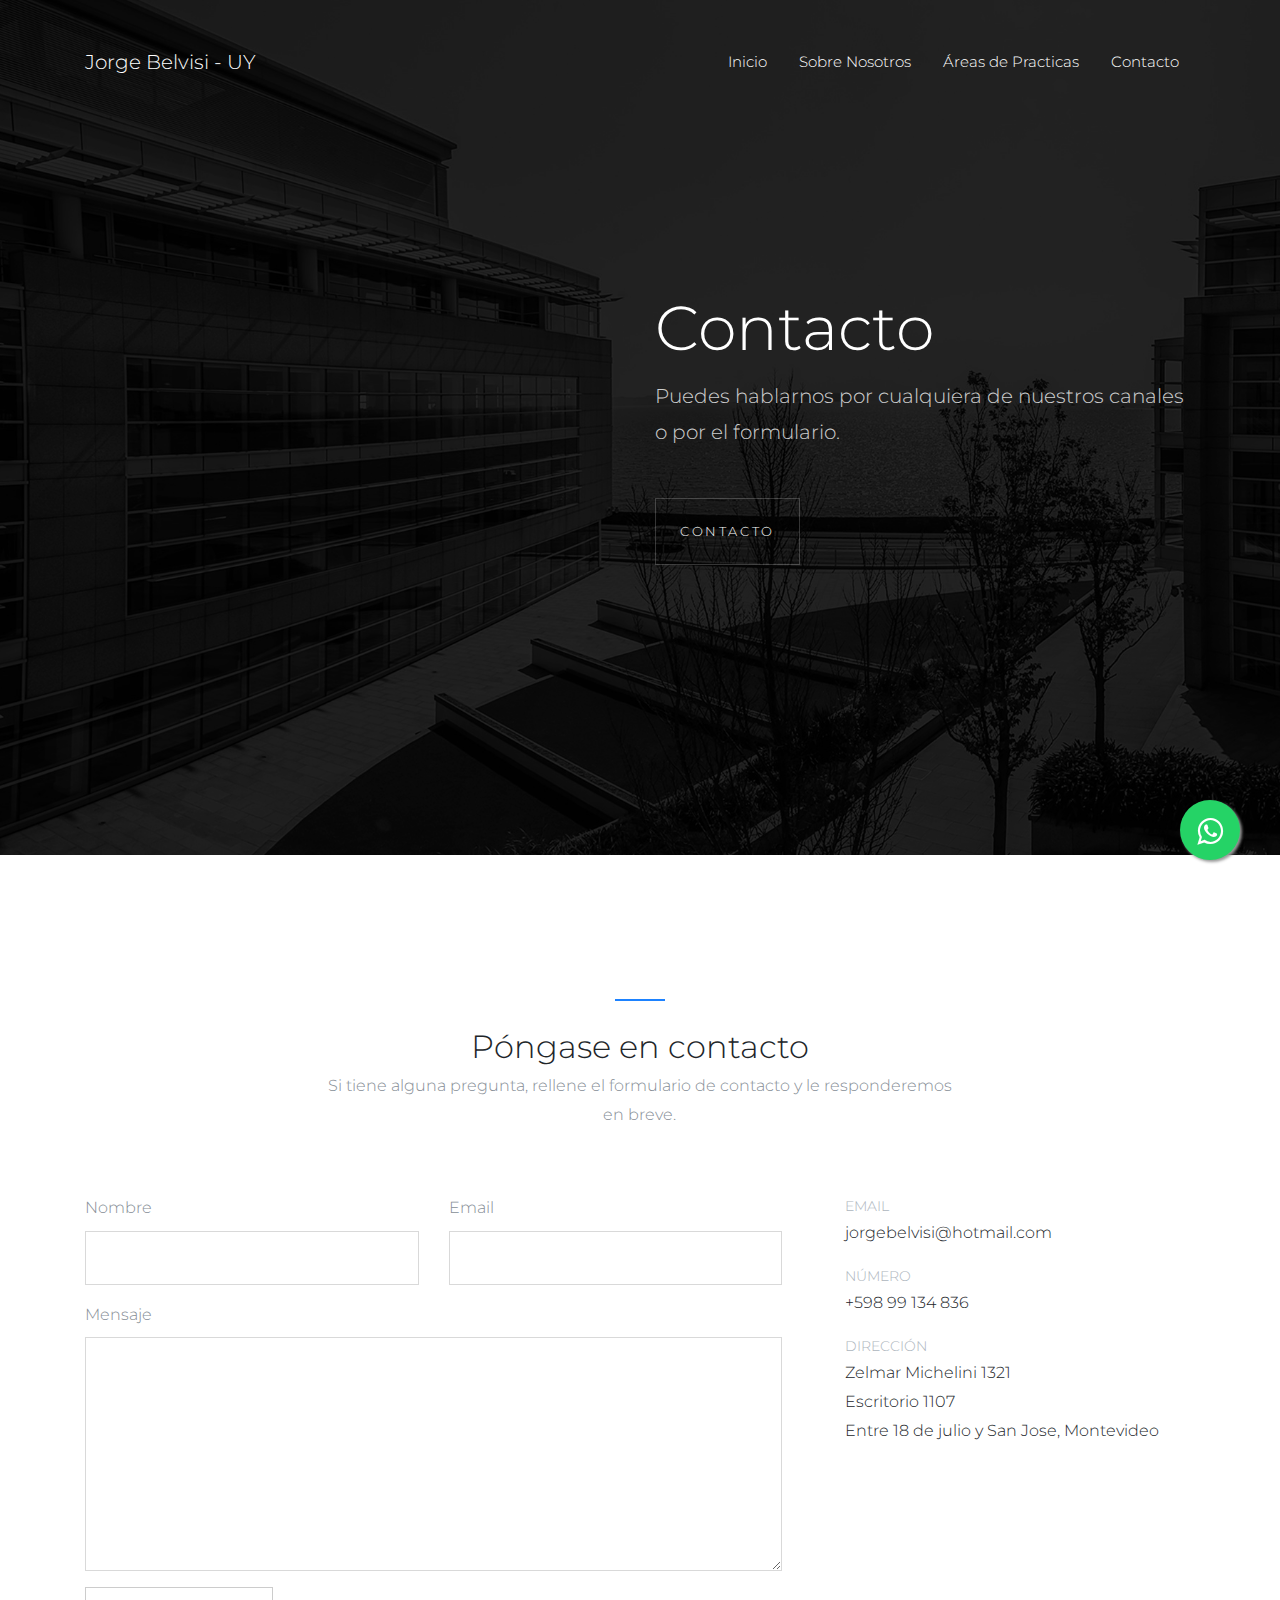
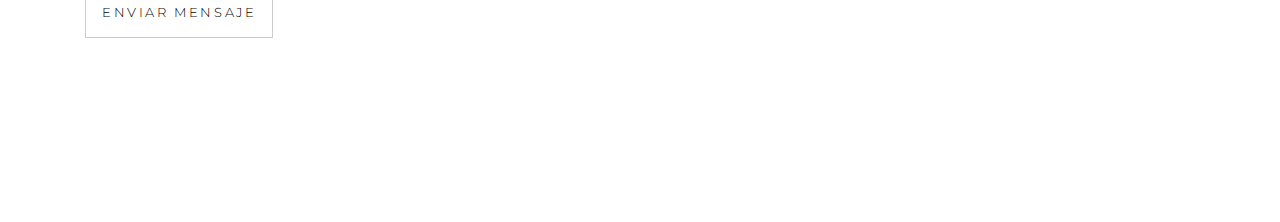
==== contact.html @ f8810c5e "Google ADS" ====
<!DOCTYPE html>
<html lang="en">
	<head>
    <!-- Google tag (gtag.js) -->
<script async src="https://www.googletagmanager.com/gtag/js?id=AW-10953930330"></script>
<script>
  window.dataLayer = window.dataLayer || [];
  function gtag(){dataLayer.push(arguments);}
  gtag('js', new Date());

  gtag('config', 'AW-10953930330');
</script>
		<meta charset="utf-8">
		<meta name="viewport" content="width=device-width, initial-scale=1, shrink-to-fit=no">

		<title>Derecho Penal &mdash; Jorge Belvisi</title>
    <link href="./assets/images/logo.png" rel="icon"/>
		<meta name="description" content="abogadio violencia domestica">
		<meta name="keywords" content="abogado penalista, violencia domestica, abogado montevideo, abogado penalista montevideo, abogado uruguay">
    
    <link href="https://fonts.googleapis.com/css?family=Crimson+Text:400,400i,600|Montserrat:200,300,400" rel="stylesheet">

		<link rel="stylesheet" href="assets/css/bootstrap/bootstrap.css">
    <link rel="stylesheet" href="assets/fonts/ionicons/css/ionicons.min.css">
    <link rel="stylesheet" href="assets/fonts/law-icons/font/flaticon.css">

    <link rel="stylesheet" href="assets/fonts/fontawesome/css/font-awesome.min.css">
    
    
    <link rel="stylesheet" href="assets/css/slick.css">
    <link rel="stylesheet" href="assets/css/slick-theme.css">

    <link rel="stylesheet" href="assets/css/helpers.css">
    <link rel="stylesheet" href="assets/css/style.css">
	</head>

	<body data-spy="scroll" data-target="#pb-navbar" data-offset="200">

    

    <link rel="stylesheet" href="https://maxcdn.bootstrapcdn.com/font-awesome/4.5.0/css/font-awesome.min.css">
    <a href="https://wa.link/lvnrwa" class="float" target="_blank">
    <i class="fa fa-whatsapp my-float "></i>
    </a>
    
    <nav class="navbar navbar-expand-lg navbar-dark pb_navbar pb_scrolled-light" id="pb-navbar">
      <div class="container">
        <a class="navbar-brand" href="index.html">Jorge Belvisi - UY</a>
        <button class="navbar-toggler" type="button" data-toggle="collapse" data-target="#probootstrap-navbar" aria-controls="probootstrap-navbar" aria-expanded="false" aria-label="Toggle navigation">
          <span><i class="ion-navicon"></i></span>
        </button>
        <div class="collapse navbar-collapse" id="probootstrap-navbar">
          <ul class="navbar-nav ml-auto">
            <li class="nav-item"><a class="nav-link" href="index.html">Inicio</a></li>
            <li class="nav-item"><a class="nav-link" href="index.html#section-about">Sobre Nosotros</a></li>
            <li class="nav-item"><a class="nav-link" href="index.html#section-why-us">Áreas de Practicas</a></li>
            <li class="nav-item"><a class="nav-link" href="contact.html">Contacto</a></li>
          </ul>
        </div>
      </div>
    </nav>
    <!-- END nav -->

    <section class="pb_cover_v1 text-left cover-bg-black cover-bg-opacity-4" style="background-image: url(assets/images/offshore-bg.jpg)" id="section-home">
      <div class="container">
        <div class="row align-items-center justify-content-end">
          <div class="col-md-6  order-md-1">

            <h2 class="heading mb-3">Contacto</h2>
            <div class="sub-heading"><p class="mb-5">Puedes hablarnos por cualquiera de nuestros canales o por el formulario.</p>
            <p><a href="#section-contact" role="button" class="btn smoothscroll pb_outline-light btn-xl pb_font-13 p-4 rounded-0 pb_letter-spacing-2">Contacto</a></p>
            </div>
            
          </div>  
        </div>
      </div>
    </section>
    <!-- END section -->

    
    
    <section class="pb_section" data-section="contact" id="section-contact">
      <div class="container">
        <div class="row justify-content-md-center text-center mb-5">
          <div class="col-lg-7">
            <h2 class="mt-0 heading-border-top font-weight-normal">Póngase en contacto</h2>
            <p>Si tiene alguna pregunta, rellene el formulario de contacto y le responderemos en breve.</p>
          </div>
        </div>
    
        <div class="row">
          <div class="col-md-8 pr-md-5 pr-sm-0 mb-4">
            <form action="https://formspree.io/f/xleqarwb" method="POST">
              <div class="row">
                <div class="col-md">
                  <div class="form-group">
                    <label for="name">Nombre</label>
                    <input type="text" class="form-control p-3 rounded-0" id="name" name="name">
                  </div>
                </div>
                <div class="col-md">
                  <div class="form-group">
                    <label for="email">Email</label>
                    <input type="email" class="form-control p-3 rounded-0" id="email" name="email">
                  </div>
                </div>
              </div>
    
              <div class="form-group">
                <label for="message">Mensaje</label>
                <textarea cols="30" rows="10" class="form-control p-3 rounded-0" id="message" name="message"></textarea>
              </div>
              <div class="form-group">
                <input type="submit" class="btn pb_outline-dark pb_font-13 pb_letter-spacing-2 p-3 rounded-0" value="Enviar Mensaje">
              </div>
            </form>
          </div>
          <div class="col-md-4">
            <ul class="pb_contact_details_v1">
              <li>
                <span class="text-uppercase">Email</span>
                jorgebelvisi@hotmail.com
              </li>
              <li>
                <span class="text-uppercase">Número</span>
                +598 99 134 836
              </li>
              <li>
                <span class="text-uppercase">Dirección</span>
                Zelmar Michelini 1321  <br>
                Escritorio 1107  <br>
                Entre 18 de julio y San Jose, Montevideo
              </li>
            </ul>
          </div>
        </div>
      </div>
    </section>
    <!-- END section -->
    

    
    
    <!-- loader -->
    <div id="pb_loader" class="show fullscreen"><svg class="circular" width="48px" height="48px"><circle class="path-bg" cx="24" cy="24" r="22" fill="none" stroke-width="4" stroke="#eeeeee"/><circle class="path" cx="24" cy="24" r="22" fill="none" stroke-width="4" stroke-miterlimit="10" stroke="#FDA04F"/></svg></div>


    <script src="assets/js/jquery.min.js"></script>
    
    <script src="assets/js/popper.min.js"></script>
    <script src="assets/js/bootstrap.min.js"></script>
    <script src="assets/js/slick.min.js"></script>

    <script src="assets/js/jquery.waypoints.min.js"></script>
    <script src="assets/js/jquery.easing.1.3.js"></script>

    <script src="assets/js/main.js"></script>
	</body>
</html>
---- assets/fonts/law-icons/font/flaticon.css ----
/*
  	Flaticon icon font: Flaticon
  	Creation date: 13/09/2017 10:02
  	*/

@font-face {
  font-family: "Flaticon";
  src: url("./Flaticon.eot");
  src: url("./Flaticon.eot?#iefix") format("embedded-opentype"),
       url("./Flaticon.woff") format("woff"),
       url("./Flaticon.ttf") format("truetype"),
       url("./Flaticon.svg#Flaticon") format("svg");
  font-weight: normal;
  font-style: normal;
}

@media screen and (-webkit-min-device-pixel-ratio:0) {
  @font-face {
    font-family: "Flaticon";
    src: url("./Flaticon.svg#Flaticon") format("svg");
  }
}

[class^="flaticon-"]:before, [class*=" flaticon-"]:before,
[class^="flaticon-"]:after, [class*=" flaticon-"]:after {   
  font-family: Flaticon;
        font-size: 20px;
font-style: normal;
margin-left: 20px;
}

.flaticon-wallet:before { content: "\f100"; }
.flaticon-computer-security:before { content: "\f101"; }
.flaticon-law:before { content: "\f102"; }
.flaticon-jury:before { content: "\f103"; }
.flaticon-courthouse:before { content: "\f104"; }
.flaticon-handcuffs:before { content: "\f105"; }
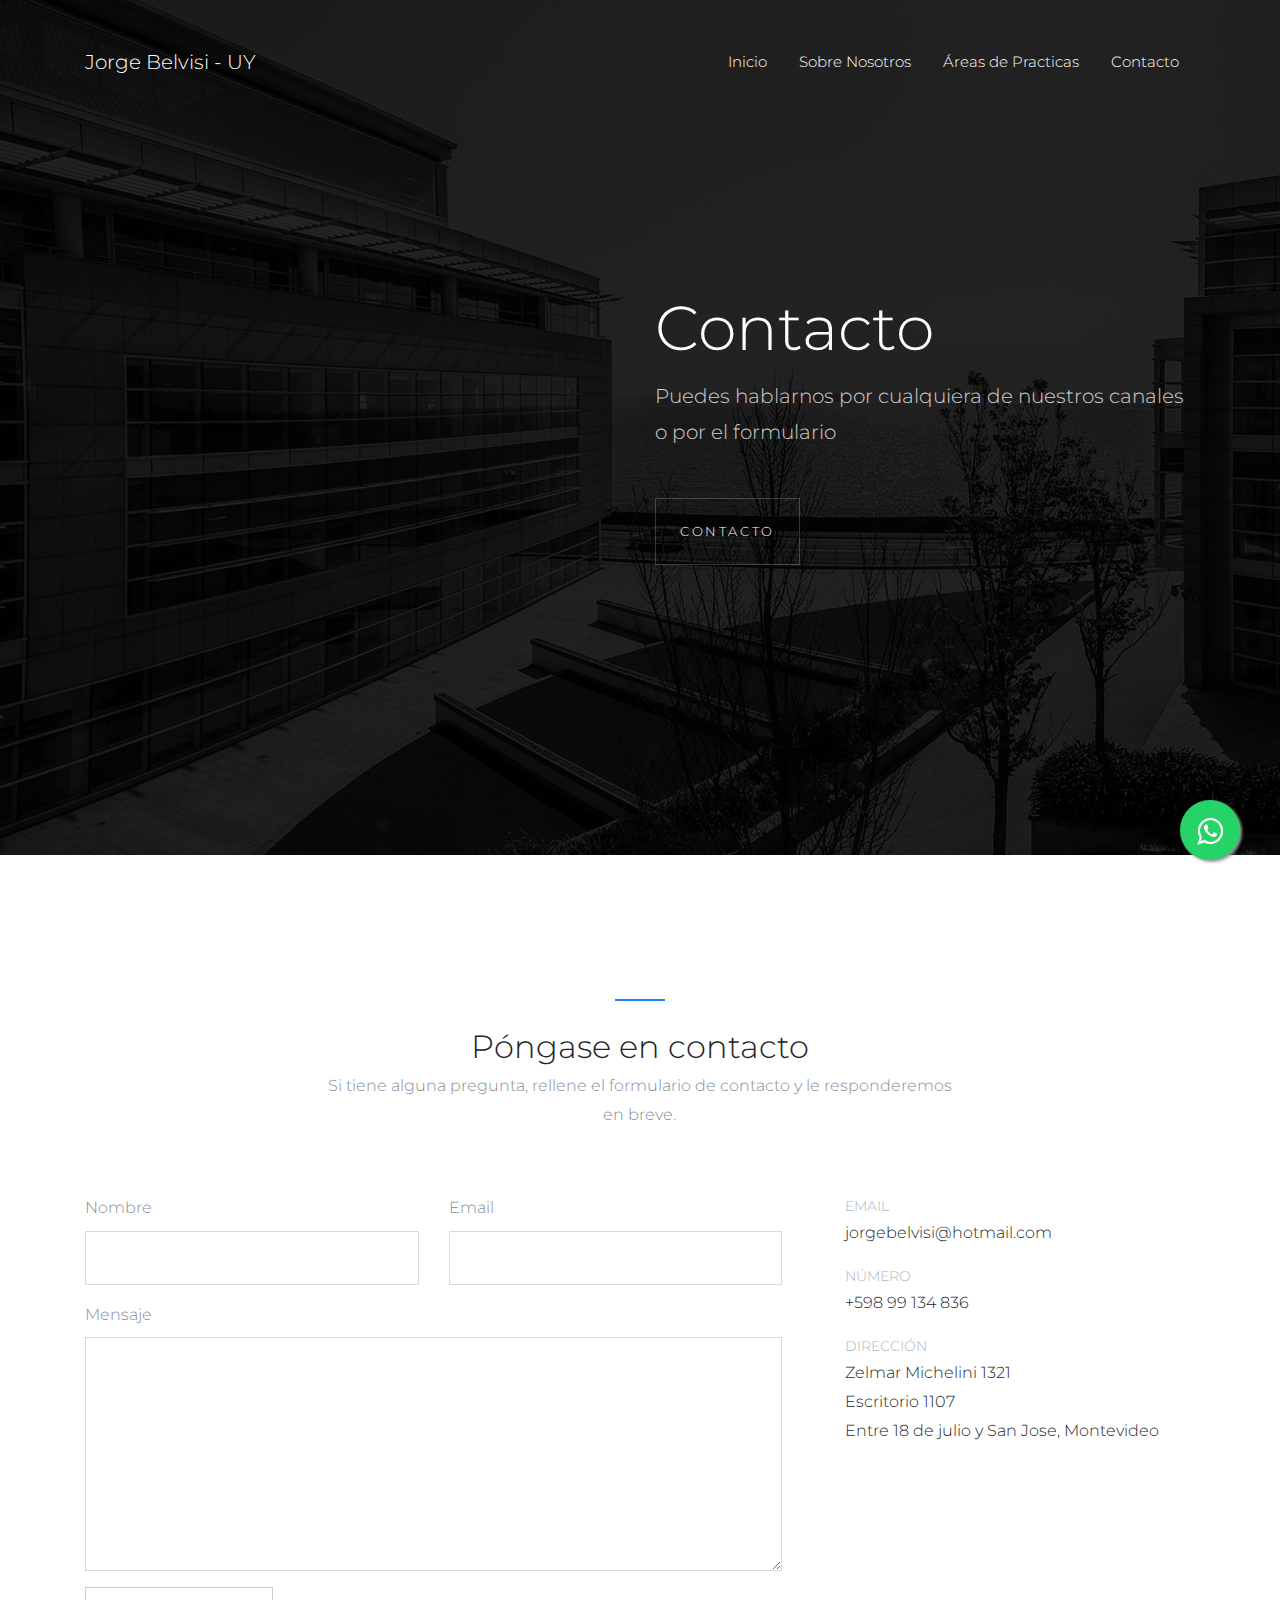
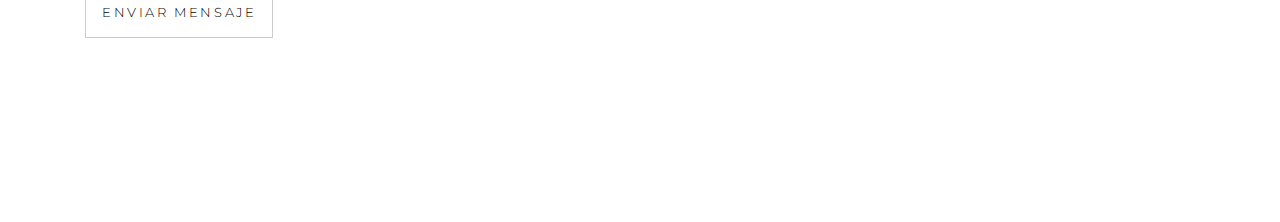
==== commit ee872907: "Update contact.html" ====
--- a/contact.html
+++ b/contact.html
@@ -1,159 +1,168 @@
 <!DOCTYPE html>
 <html lang="en">
-	<head>
+<head>
     <!-- Google tag (gtag.js) -->
-<script async src="https://www.googletagmanager.com/gtag/js?id=AW-10953930330"></script>
-<script>
-  window.dataLayer = window.dataLayer || [];
-  function gtag(){dataLayer.push(arguments);}
-  gtag('js', new Date());
+    <script async src="https://www.googletagmanager.com/gtag/js?id=AW-10953930330"></script>
+    <script>
+      window.dataLayer = window.dataLayer || [];
+      function gtag(){dataLayer.push(arguments);}
+      gtag('js', new Date());
+  
+      gtag('config', 'AW-10953930330');
+    </script>
 
-  gtag('config', 'AW-10953930330');
-</script>
-		<meta charset="utf-8">
-		<meta name="viewport" content="width=device-width, initial-scale=1, shrink-to-fit=no">
+  <!-- Google Tag Manager -->
+<script>(function(w,d,s,l,i){w[l]=w[l]||[];w[l].push({'gtm.start':
+new Date().getTime(),event:'gtm.js'});var f=d.getElementsByTagName(s)[0],
+j=d.createElement(s),dl=l!='dataLayer'?'&l='+l:'';j.async=true;j.src=
+'https://www.googletagmanager.com/gtm.js?id='+i+dl;f.parentNode.insertBefore(j,f);
+})(window,document,'script','dataLayer','GTM-TZV3R8V');</script>
+<!-- End Google Tag Manager -->
 
-		<title>Derecho Penal &mdash; Jorge Belvisi</title>
-    <link href="./assets/images/logo.png" rel="icon"/>
-		<meta name="description" content="abogadio violencia domestica">
-		<meta name="keywords" content="abogado penalista, violencia domestica, abogado montevideo, abogado penalista montevideo, abogado uruguay">
+    <!-- Event snippet for Contacto 2.0 conversion page -->
+    <script>
+      gtag('event', 'conversion', {
+          'send_to': 'AW-10953930330/gzLKCJDDptMZENrsnuco',
+          'value': 1.0,
+          'currency': 'USD'
+      });
+    </script>
+  <meta charset="utf-8">
+  <meta name="viewport" content="width=device-width, initial-scale=1, shrink-to-fit=no">
+
+  <title>Derecho Penal &mdash; Jorge Belvisi</title>
+  <link href="./assets/images/logo.png" rel="icon"/>
+  <meta name="description" content="abogado penalista">
+  <meta name="keywords" content="abogado penalista, abogado gratis, abogado montevideo, abogado penalista montevideo, abogado uruguay">
     
-    <link href="https://fonts.googleapis.com/css?family=Crimson+Text:400,400i,600|Montserrat:200,300,400" rel="stylesheet">
+  <link href="https://fonts.googleapis.com/css?family=Crimson+Text:400,400i,600|Montserrat:200,300,400" rel="stylesheet">
 
-		<link rel="stylesheet" href="assets/css/bootstrap/bootstrap.css">
-    <link rel="stylesheet" href="assets/fonts/ionicons/css/ionicons.min.css">
-    <link rel="stylesheet" href="assets/fonts/law-icons/font/flaticon.css">
+  <link rel="stylesheet" href="assets/css/bootstrap/bootstrap.css">
+  <link rel="stylesheet" href="assets/fonts/ionicons/css/ionicons.min.css">
+  <link rel="stylesheet" href="assets/fonts/law-icons/font/flaticon.css">
 
-    <link rel="stylesheet" href="assets/fonts/fontawesome/css/font-awesome.min.css">
+  <link rel="stylesheet" href="assets/fonts/fontawesome/css/font-awesome.min.css">
+  <link rel="stylesheet" href="assets/css/slick.css">
+  <link rel="stylesheet" href="assets/css/slick-theme.css">
+  <link rel="stylesheet" href="assets/css/helpers.css">
+  <link rel="stylesheet" href="assets/css/style.css">
+</head>
+
+<body data-spy="scroll" data-target="#pb-navbar" data-offset="200">
+
+  <!-- Google Tag Manager (noscript) -->
+<noscript><iframe src="https://www.googletagmanager.com/ns.html?id=GTM-TZV3R8V"
+height="0" width="0" style="display:none;visibility:hidden"></iframe></noscript>
+<!-- End Google Tag Manager (noscript) -->
+
+  <link rel="stylesheet" href="https://maxcdn.bootstrapcdn.com/font-awesome/4.5.0/css/font-awesome.min.css">
+  <a href="https://wa.link/lvnrwa" class="float" target="_blank">
+    <i class="fa fa-whatsapp my-float "></i>
+  </a>
     
-    
-    <link rel="stylesheet" href="assets/css/slick.css">
-    <link rel="stylesheet" href="assets/css/slick-theme.css">
+  <nav class="navbar navbar-expand-lg navbar-dark pb_navbar pb_scrolled-light" id="pb-navbar">
+    <div class="container">
+      <a class="navbar-brand" href="index.html">Jorge Belvisi - UY</a>
+      <button class="navbar-toggler" type="button" data-toggle="collapse" data-target="#probootstrap-navbar" aria-controls="probootstrap-navbar" aria-expanded="false" aria-label="Toggle navigation">
+        <span><i class="ion-navicon"></i></span>
+      </button>
+      <div class="collapse navbar-collapse" id="probootstrap-navbar">
+        <ul class="navbar-nav ml-auto">
+          <li class="nav-item"><a class="nav-link" href="index.html">Inicio</a></li>
+          <li class="nav-item"><a class="nav-link" href="index.html#section-about">Sobre Nosotros</a></li>
+          <li class="nav-item"><a class="nav-link" href="index.html#section-why-us">Áreas de Practicas</a></li>
+          <li class="nav-item"><a class="nav-link" href="contact.html">Contacto</a></li>
+        </ul>
+      </div>
+    </div>
+  </nav>
+  <!-- END nav -->
 
-    <link rel="stylesheet" href="assets/css/helpers.css">
-    <link rel="stylesheet" href="assets/css/style.css">
-	</head>
+  <section class="pb_cover_v1 text-left cover-bg-black cover-bg-opacity-4" style="background-image: url(assets/images/offshore-bg.jpg)" id="section-home">
+    <div class="container">
+      <div class="row align-items-center justify-content-end">
+        <div class="col-md-6 order-md-1">
+          <h2 class="heading mb-3">Contacto</h2>
+          <div class="sub-heading">
+            <p class="mb-5">Puedes hablarnos por cualquiera de nuestros canales o por el formulario</p>
+            <p><a href="#section-contact" role="button" class="btn smoothscroll pb_outline-light btn-xl pb_font-13 p-4 rounded-0 pb_letter-spacing-2">Contacto</a></p>
+          </div>
+        </div>  
+      </div>
+    </div>
+  </section>
+  <!-- END section -->
 
-	<body data-spy="scroll" data-target="#pb-navbar" data-offset="200">
+  <section class="pb_section" data-section="contact" id="section-contact">
+    <div class="container">
+      <div class="row justify-content-md-center text-center mb-5">
+        <div class="col-lg-7">
+          <h2 class="mt-0 heading-border-top font-weight-normal">Póngase en contacto</h2>
+          <p>Si tiene alguna pregunta, rellene el formulario de contacto y le responderemos en breve.</p>
+        </div>
+      </div>
 
-    
+      <div class="row">
+        <div class="col-md-8 pr-md-5 pr-sm-0 mb-4">
+          <form action="https://formspree.io/f/xleqarwb" method="POST">
+            <div class="row">
+              <div class="col-md">
+                <div class="form-group">
+                  <label for="name">Nombre</label>
+                  <input type="text" class="form-control p-3 rounded-0" id="name" name="name">
+                </div>
+              </div>
+              <div class="col-md">
+                <div class="form-group">
+                  <label for="email">Email</label>
+                  <input type="email" class="form-control p-3 rounded-0" id="email" name="email">
+                </div>
+              </div>
+            </div>
 
-    <link rel="stylesheet" href="https://maxcdn.bootstrapcdn.com/font-awesome/4.5.0/css/font-awesome.min.css">
-    <a href="https://wa.link/lvnrwa" class="float" target="_blank">
-    <i class="fa fa-whatsapp my-float "></i>
-    </a>
-    
-    <nav class="navbar navbar-expand-lg navbar-dark pb_navbar pb_scrolled-light" id="pb-navbar">
-      <div class="container">
-        <a class="navbar-brand" href="index.html">Jorge Belvisi - UY</a>
-        <button class="navbar-toggler" type="button" data-toggle="collapse" data-target="#probootstrap-navbar" aria-controls="probootstrap-navbar" aria-expanded="false" aria-label="Toggle navigation">
-          <span><i class="ion-navicon"></i></span>
-        </button>
-        <div class="collapse navbar-collapse" id="probootstrap-navbar">
-          <ul class="navbar-nav ml-auto">
-            <li class="nav-item"><a class="nav-link" href="index.html">Inicio</a></li>
-            <li class="nav-item"><a class="nav-link" href="index.html#section-about">Sobre Nosotros</a></li>
-            <li class="nav-item"><a class="nav-link" href="index.html#section-why-us">Áreas de Practicas</a></li>
-            <li class="nav-item"><a class="nav-link" href="contact.html">Contacto</a></li>
+            <div class="form-group">
+              <label for="message">Mensaje</label>
+              <textarea cols="30" rows="10" class="form-control p-3 rounded-0" id="message" name="message"></textarea>
+            </div>
+            <div class="form-group">
+              <input type="submit" class="btn pb_outline-dark pb_font-13 pb_letter-spacing-2 p-3 rounded-0" value="Enviar Mensaje">
+            </div>
+          </form>
+        </div>
+        <div class="col-md-4">
+          <ul class="pb_contact_details_v1">
+            <li>
+              <span class="text-uppercase">Email</span>
+              jorgebelvisi@hotmail.com
+            </li>
+            <li>
+              <span class="text-uppercase">Número</span>
+              +598 99 134 836
+            </li>
+            <li>
+              <span class="text-uppercase">Dirección</span>
+              Zelmar Michelini 1321  <br>
+              Escritorio 1107  <br>
+              Entre 18 de julio y San Jose, Montevideo
+            </li>
           </ul>
         </div>
       </div>
-    </nav>
-    <!-- END nav -->
+    </div>
+  </section>
+  <!-- END section -->
 
-    <section class="pb_cover_v1 text-left cover-bg-black cover-bg-opacity-4" style="background-image: url(assets/images/offshore-bg.jpg)" id="section-home">
-      <div class="container">
-        <div class="row align-items-center justify-content-end">
-          <div class="col-md-6  order-md-1">
+  <!-- loader -->
+  <div id="pb_loader" class="show fullscreen"><svg class="circular" width="48px" height="48px"><circle class="path-bg" cx="24" cy="24" r="22" fill="none" stroke-width="4" stroke="#eeeeee"/><circle class="path" cx="24" cy="24" r="22" fill="none" stroke-width="4" stroke-miterlimit="10" stroke="#FDA04F"/></svg></div>
 
-            <h2 class="heading mb-3">Contacto</h2>
-            <div class="sub-heading"><p class="mb-5">Puedes hablarnos por cualquiera de nuestros canales o por el formulario.</p>
-            <p><a href="#section-contact" role="button" class="btn smoothscroll pb_outline-light btn-xl pb_font-13 p-4 rounded-0 pb_letter-spacing-2">Contacto</a></p>
-            </div>
-            
-          </div>  
-        </div>
-      </div>
-    </section>
-    <!-- END section -->
-
-    
-    
-    <section class="pb_section" data-section="contact" id="section-contact">
-      <div class="container">
-        <div class="row justify-content-md-center text-center mb-5">
-          <div class="col-lg-7">
-            <h2 class="mt-0 heading-border-top font-weight-normal">Póngase en contacto</h2>
-            <p>Si tiene alguna pregunta, rellene el formulario de contacto y le responderemos en breve.</p>
-          </div>
-        </div>
-    
-        <div class="row">
-          <div class="col-md-8 pr-md-5 pr-sm-0 mb-4">
-            <form action="https://formspree.io/f/xleqarwb" method="POST">
-              <div class="row">
-                <div class="col-md">
-                  <div class="form-group">
-                    <label for="name">Nombre</label>
-                    <input type="text" class="form-control p-3 rounded-0" id="name" name="name">
-                  </div>
-                </div>
-                <div class="col-md">
-                  <div class="form-group">
-                    <label for="email">Email</label>
-                    <input type="email" class="form-control p-3 rounded-0" id="email" name="email">
-                  </div>
-                </div>
-              </div>
-    
-              <div class="form-group">
-                <label for="message">Mensaje</label>
-                <textarea cols="30" rows="10" class="form-control p-3 rounded-0" id="message" name="message"></textarea>
-              </div>
-              <div class="form-group">
-                <input type="submit" class="btn pb_outline-dark pb_font-13 pb_letter-spacing-2 p-3 rounded-0" value="Enviar Mensaje">
-              </div>
-            </form>
-          </div>
-          <div class="col-md-4">
-            <ul class="pb_contact_details_v1">
-              <li>
-                <span class="text-uppercase">Email</span>
-                jorgebelvisi@hotmail.com
-              </li>
-              <li>
-                <span class="text-uppercase">Número</span>
-                +598 99 134 836
-              </li>
-              <li>
-                <span class="text-uppercase">Dirección</span>
-                Zelmar Michelini 1321  <br>
-                Escritorio 1107  <br>
-                Entre 18 de julio y San Jose, Montevideo
-              </li>
-            </ul>
-          </div>
-        </div>
-      </div>
-    </section>
-    <!-- END section -->
-    
-
-    
-    
-    <!-- loader -->
-    <div id="pb_loader" class="show fullscreen"><svg class="circular" width="48px" height="48px"><circle class="path-bg" cx="24" cy="24" r="22" fill="none" stroke-width="4" stroke="#eeeeee"/><circle class="path" cx="24" cy="24" r="22" fill="none" stroke-width="4" stroke-miterlimit="10" stroke="#FDA04F"/></svg></div>
+  <script src="assets/js/jquery.min.js"></script>
+  <script src="assets/js/popper.min.js"></script>
+  <script src="assets/js/bootstrap.min.js"></script>
+  <script src="assets/js/slick.min.js"></script>
+  <script src="assets/js/jquery.waypoints.min.js"></script>
+  <script src="assets/js/jquery.easing.1.3.js"></script>
+  <script src="assets/js/main.js"></script>
 
 
-    <script src="assets/js/jquery.min.js"></script>
-    
-    <script src="assets/js/popper.min.js"></script>
-    <script src="assets/js/bootstrap.min.js"></script>
-    <script src="assets/js/slick.min.js"></script>
-
-    <script src="assets/js/jquery.waypoints.min.js"></script>
-    <script src="assets/js/jquery.easing.1.3.js"></script>
-
-    <script src="assets/js/main.js"></script>
-	</body>
-</html>+</body>
+</html>
